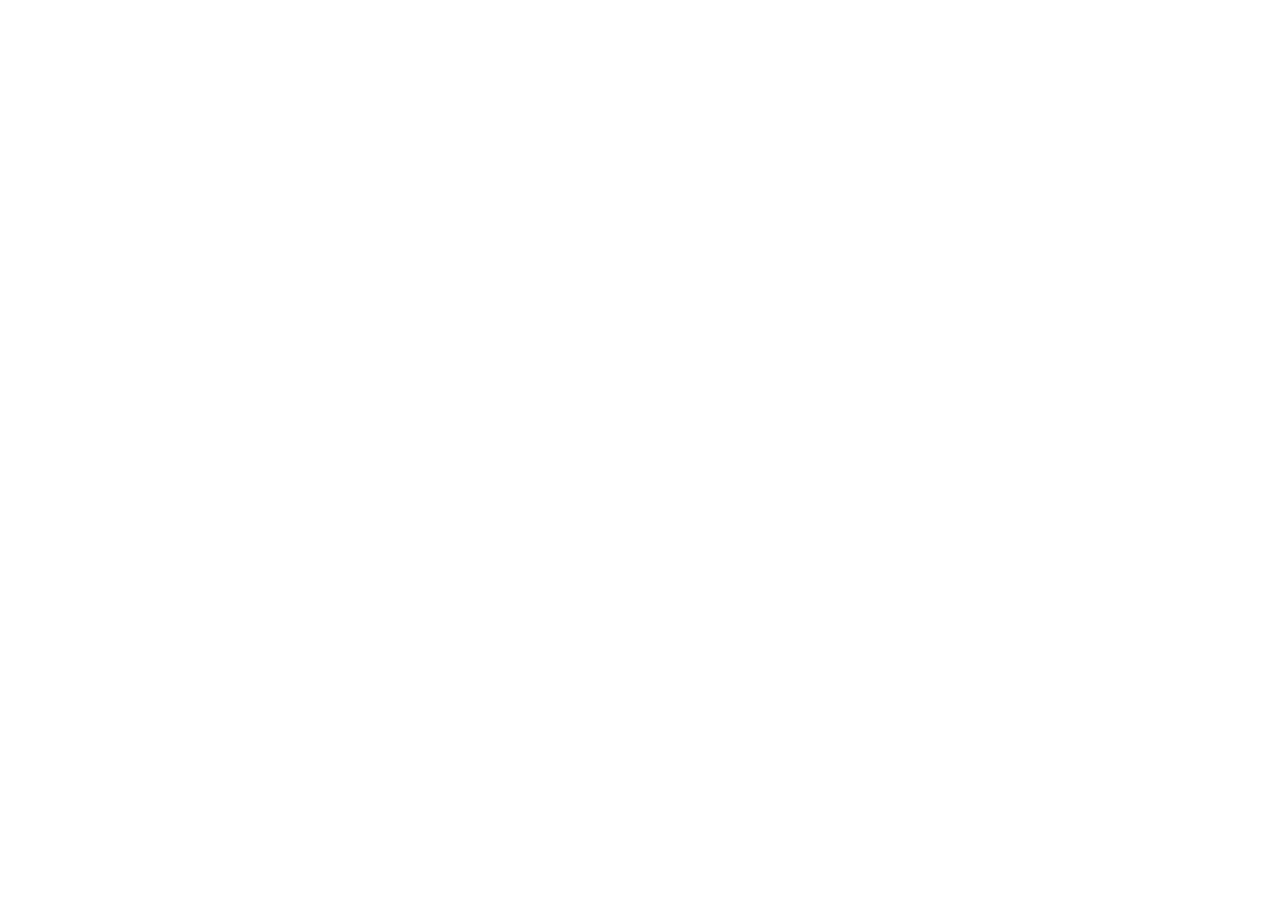
==== assets/index.html @ cc3ef2f7 "Ajout du head et ses métadonnées à la page index.html" ====
<!DOCTYPE html>
<html lang="fr">
<head>
	<meta http-equiv="X-UA-Compatible" content="IE=edge">
	<meta name="viewport" content="width=device-width, initial-scale=1.0">
	<title>Friand'Oeuf</title>
	<link href="https://cdn.jsdelivr.net/npm/bootstrap@5.3.2/dist/css/bootstrap.min.css" rel="stylesheet">
	<script src="https://cdn.jsdelivr.net/npm/bootstrap@5.3.2/dist/js/bootstrap.bundle.min.js"></script>
	<link href="assets/css/style.css" rel="stylesheet">
</head>
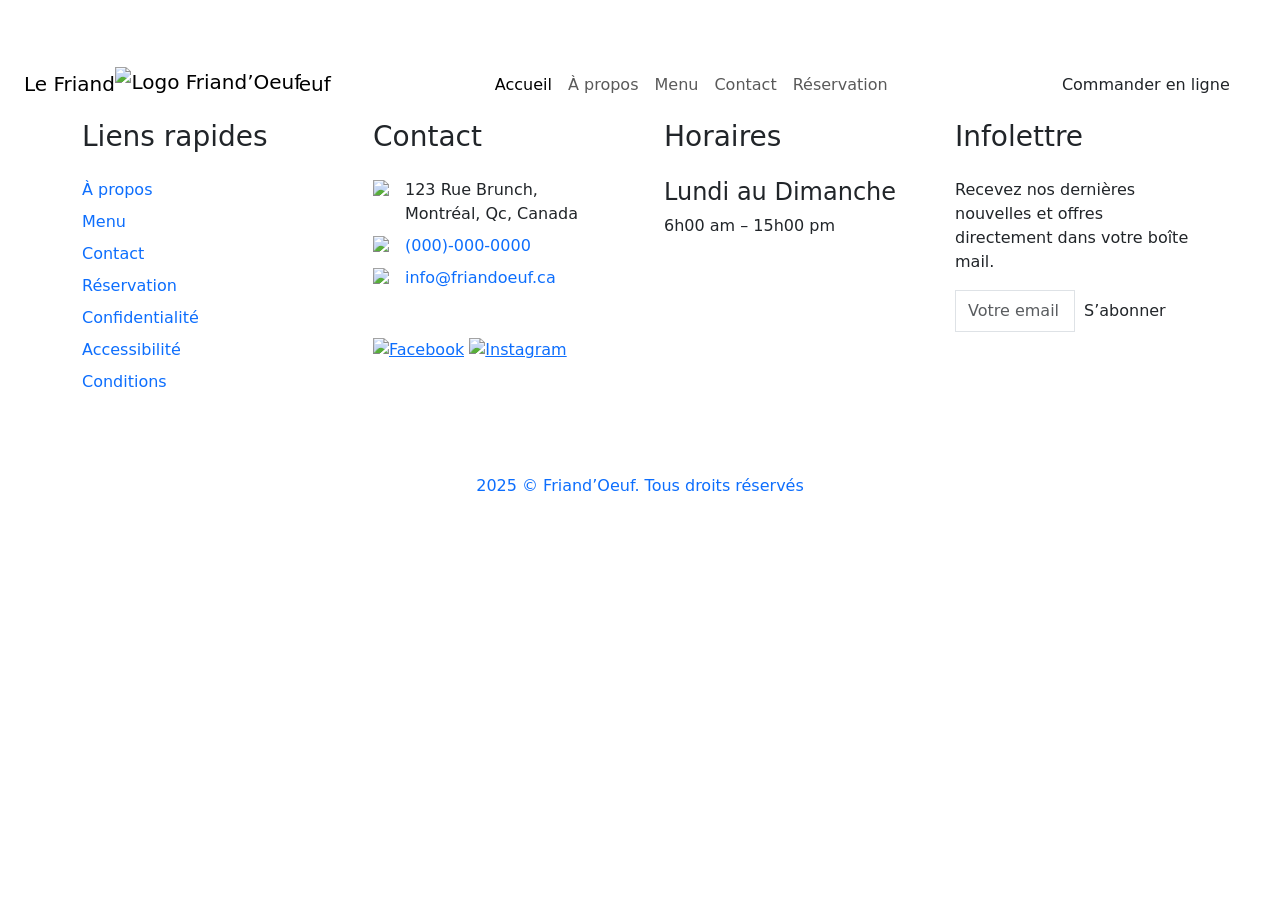
==== commit f3c4377c: "Ajout de la barre de navigation et du footer à la page index.html" ====
--- a/assets/index.html
+++ b/assets/index.html
@@ -7,4 +7,83 @@
 	<link href="https://cdn.jsdelivr.net/npm/bootstrap@5.3.2/dist/css/bootstrap.min.css" rel="stylesheet">
 	<script src="https://cdn.jsdelivr.net/npm/bootstrap@5.3.2/dist/js/bootstrap.bundle.min.js"></script>
 	<link href="assets/css/style.css" rel="stylesheet">
-</head>+</head>
+
+    <nav class="navbar navbar-expand-lg px-4 py-3 position-absolute w-100">
+        <a href="index.html" class="navbar-brand p-0" data-reveal>
+                <span class="m-0">Le Friand'<img src="assets/Images/Icônes/boiled-egg.png" style="width:28px; height:28px; margin-left:-5px; margin-right:-2.5px; margin-bottom:7px;" alt="Logo Friand’Oeuf">euf</span>
+        </a>
+        <button class="navbar-toggler" type="button" data-bs-toggle="collapse" data-bs-target="#navbarNav" aria-label="Ouvrir le menu de navigation mobile">
+        <span class="navbar-toggler-icon white-burger"></span>
+        </button>
+        <div class="collapse navbar-collapse" id="navbarNav">
+        <ul class="navbar-nav w-100 justify-content-center g-5 mb-2 mb-lg-0">
+            <li class="nav-item" data-reveal><a class="nav-link active" href="index.html">Accueil</a></li>
+            <li class="nav-item" data-reveal><a class="nav-link" href="about.html">À propos</a></li>
+            <li class="nav-item" data-reveal><a class="nav-link" href="menu.html">Menu</a></li>
+            <li class="nav-item" data-reveal><a class="nav-link" href="contact.html">Contact</a></li>
+            <li class="nav-item" data-reveal><a class="nav-link" href="reservation.html">Réservation</a></li>
+        </ul>
+        <a href="#" class="btn cta__btn--Style-2 mobile-btn py-2 px-3" style="width:280px;" data-reveal>Commander en ligne</a>
+        </div>
+    </nav>
+
+  <footer class="container-fluid footer pt-5 mt-5">
+    <div class="container py-4">
+      <div class="row g-5 mb-5">
+        <div class="col-lg-3 col-md-6 text-start">
+          <h3 class="footer-title mb-4" data-reveal>Liens rapides</h3>
+          <a href="about.html" class="footer-link d-block mb-2 text-decoration-none" data-reveal>À propos</a>
+          <a href="menu.html" class="footer-link d-block mb-2 text-decoration-none" data-reveal>Menu</a>
+          <a href="contact.html" class="footer-link d-block mb-2 text-decoration-none" data-reveal>Contact</a>
+          <a href="reservation.html" class="footer-link d-block mb-2 text-decoration-none" data-reveal>Réservation</a>
+          <a href="#" class="footer-link d-block mb-2 text-decoration-none" data-reveal>Confidentialité</a>
+          <a href="#" class="footer-link d-block mb-2 text-decoration-none" data-reveal>Accessibilité</a>
+          <a href="#" class="footer-link d-block mb-2 text-decoration-none" data-reveal>Conditions</a>
+        </div>
+
+        <div class="col-lg-3 col-md-6 text-start">
+          <h3 class="footer-title mb-4" data-reveal>Contact</h3>
+          <p class="mb-2 d-flex align-items-start">
+            <img src="assets/Images/Icônes/maps-and-flags-yellow.png" style="width:20px; height:20px; margin-right:12px; margin-top:2px;" alt="Adresse" data-reveal>
+            <span data-reveal>123 Rue Brunch, Montréal, Qc, Canada</span>
+          </p>
+          <p class="mb-2 d-flex align-items-start">
+            <img src="assets/Images/Icônes/phone-call-yellow.png" style="width:20px; height:20px; margin-right:12px; margin-top:2px;" alt="Téléphone" data-reveal>
+            <a href="#" class="text-decoration-none" data-reveal>(000)-000-0000</a>
+          </p>
+          <p class="mb-5 d-flex align-items-start">
+            <img src="assets/Images/Icônes/email-yellow.png" style="width:20px; height:20px; margin-right:12px; margin-top:2px;" alt="Email" data-reveal>
+            <a href="mailto:info@friandoeuf.ca" class="text-decoration-none" data-reveal>info@friandoeuf.ca</a>
+          </p>
+          <a href="#" aria-label="Facebook" data-reveal><img src="assets/Images/Icônes/facebook-yellow.png" style="width:30px; height:30px;" alt="Facebook"></a>
+          <a href="#" aria-label="Instagram" data-reveal><img src="assets/Images/Icônes/instagram-yellow.png" style="width:31px; height:31px;" alt="Instagram"></a>
+        </div>
+
+        <div class="col-lg-3 col-md-6 text-start">
+          <h3 class="footer-title mb-4" data-reveal>Horaires</h3>
+          <h4 data-reveal>Lundi au Dimanche</h4>
+          <p data-reveal>6h00 am – 15h00 pm</p>
+        </div>
+
+        <div class="col-lg-3 col-md-6 text-start">
+          <h3 class="footer-title mb-4" data-reveal>Infolettre</h3>
+          <p data-reveal>Recevez nos dernières nouvelles et offres directement dans votre boîte mail.</p>
+          <div class="d-flex" data-reveal>
+            <label for="newsletter-email" class="visually-hidden">Adresse email</label>
+            <input id="newsletter-email" type="email" placeholder="Votre email" class="form-control rounded-0 py-2" style="width:120px;">
+            <button class="btn cta__btn--Style-1 px-2">S’abonner</button>
+          </div>
+        </div>
+
+      </div>
+      <div class="footer__line" data-reveal></div>
+      <div class="footer__copyright pt-4 text-center">
+        <a class="text-decoration-none" href="#" data-reveal>2025 &copy; Friand’Oeuf. Tous droits réservés</a>
+      </div>
+    </div>
+  </footer>
+
+<script src="assets/js/index.js"></script>
+</body>
+</html>
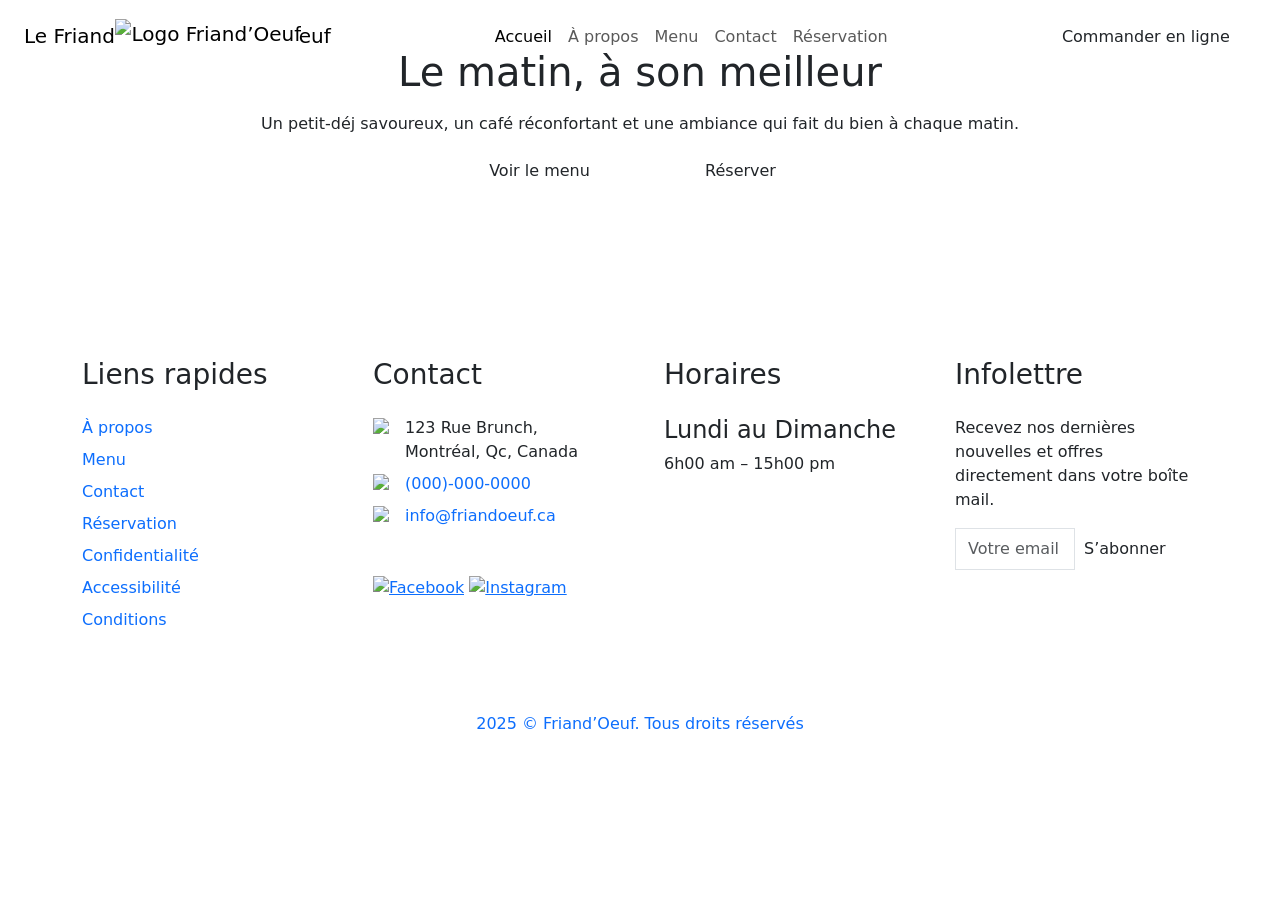
==== commit 6dbf12d4: "Ajout de la bannière d'accueil à la page index.html" ====
--- a/assets/index.html
+++ b/assets/index.html
@@ -28,61 +28,74 @@
         </div>
     </nav>
 
-  <footer class="container-fluid footer pt-5 mt-5">
-    <div class="container py-4">
-      <div class="row g-5 mb-5">
-        <div class="col-lg-3 col-md-6 text-start">
-          <h3 class="footer-title mb-4" data-reveal>Liens rapides</h3>
-          <a href="about.html" class="footer-link d-block mb-2 text-decoration-none" data-reveal>À propos</a>
-          <a href="menu.html" class="footer-link d-block mb-2 text-decoration-none" data-reveal>Menu</a>
-          <a href="contact.html" class="footer-link d-block mb-2 text-decoration-none" data-reveal>Contact</a>
-          <a href="reservation.html" class="footer-link d-block mb-2 text-decoration-none" data-reveal>Réservation</a>
-          <a href="#" class="footer-link d-block mb-2 text-decoration-none" data-reveal>Confidentialité</a>
-          <a href="#" class="footer-link d-block mb-2 text-decoration-none" data-reveal>Accessibilité</a>
-          <a href="#" class="footer-link d-block mb-2 text-decoration-none" data-reveal>Conditions</a>
+    <main>
+        <div class="hero__banner d-flex align-items-center w-100 py-5 mb-5">
+        <div class="d-flex flex-column justify-content-center align-items-center text-center w-100 px-3">
+            <h1 class="mb-3" data-reveal>Le matin, à son meilleur</h1>
+            <p data-reveal>Un petit-déj savoureux, un café réconfortant et une ambiance qui fait du bien à chaque matin.</p>
+            <div class="d-flex justify-content-center gap-3" data-reveal>
+            <a href="menu.html" class="btn cta__btn--Style-2" style="width:185px;" data-reveal>Voir le menu</a>
+            <a href="reservation.html" class="btn cta__btn--Style-1" style="width:185px;" data-reveal>Réserver</a>
+            </div>
+        </div>
         </div>
 
-        <div class="col-lg-3 col-md-6 text-start">
-          <h3 class="footer-title mb-4" data-reveal>Contact</h3>
-          <p class="mb-2 d-flex align-items-start">
-            <img src="assets/Images/Icônes/maps-and-flags-yellow.png" style="width:20px; height:20px; margin-right:12px; margin-top:2px;" alt="Adresse" data-reveal>
-            <span data-reveal>123 Rue Brunch, Montréal, Qc, Canada</span>
-          </p>
-          <p class="mb-2 d-flex align-items-start">
-            <img src="assets/Images/Icônes/phone-call-yellow.png" style="width:20px; height:20px; margin-right:12px; margin-top:2px;" alt="Téléphone" data-reveal>
-            <a href="#" class="text-decoration-none" data-reveal>(000)-000-0000</a>
-          </p>
-          <p class="mb-5 d-flex align-items-start">
-            <img src="assets/Images/Icônes/email-yellow.png" style="width:20px; height:20px; margin-right:12px; margin-top:2px;" alt="Email" data-reveal>
-            <a href="mailto:info@friandoeuf.ca" class="text-decoration-none" data-reveal>info@friandoeuf.ca</a>
-          </p>
-          <a href="#" aria-label="Facebook" data-reveal><img src="assets/Images/Icônes/facebook-yellow.png" style="width:30px; height:30px;" alt="Facebook"></a>
-          <a href="#" aria-label="Instagram" data-reveal><img src="assets/Images/Icônes/instagram-yellow.png" style="width:31px; height:31px;" alt="Instagram"></a>
+
+    <footer class="container-fluid footer pt-5 mt-5">
+        <div class="container py-4">
+        <div class="row g-5 mb-5">
+            <div class="col-lg-3 col-md-6 text-start">
+            <h3 class="footer-title mb-4" data-reveal>Liens rapides</h3>
+            <a href="about.html" class="footer-link d-block mb-2 text-decoration-none" data-reveal>À propos</a>
+            <a href="menu.html" class="footer-link d-block mb-2 text-decoration-none" data-reveal>Menu</a>
+            <a href="contact.html" class="footer-link d-block mb-2 text-decoration-none" data-reveal>Contact</a>
+            <a href="reservation.html" class="footer-link d-block mb-2 text-decoration-none" data-reveal>Réservation</a>
+            <a href="#" class="footer-link d-block mb-2 text-decoration-none" data-reveal>Confidentialité</a>
+            <a href="#" class="footer-link d-block mb-2 text-decoration-none" data-reveal>Accessibilité</a>
+            <a href="#" class="footer-link d-block mb-2 text-decoration-none" data-reveal>Conditions</a>
+            </div>
+
+            <div class="col-lg-3 col-md-6 text-start">
+            <h3 class="footer-title mb-4" data-reveal>Contact</h3>
+            <p class="mb-2 d-flex align-items-start">
+                <img src="assets/Images/Icônes/maps-and-flags-yellow.png" style="width:20px; height:20px; margin-right:12px; margin-top:2px;" alt="Adresse" data-reveal>
+                <span data-reveal>123 Rue Brunch, Montréal, Qc, Canada</span>
+            </p>
+            <p class="mb-2 d-flex align-items-start">
+                <img src="assets/Images/Icônes/phone-call-yellow.png" style="width:20px; height:20px; margin-right:12px; margin-top:2px;" alt="Téléphone" data-reveal>
+                <a href="#" class="text-decoration-none" data-reveal>(000)-000-0000</a>
+            </p>
+            <p class="mb-5 d-flex align-items-start">
+                <img src="assets/Images/Icônes/email-yellow.png" style="width:20px; height:20px; margin-right:12px; margin-top:2px;" alt="Email" data-reveal>
+                <a href="mailto:info@friandoeuf.ca" class="text-decoration-none" data-reveal>info@friandoeuf.ca</a>
+            </p>
+            <a href="#" aria-label="Facebook" data-reveal><img src="assets/Images/Icônes/facebook-yellow.png" style="width:30px; height:30px;" alt="Facebook"></a>
+            <a href="#" aria-label="Instagram" data-reveal><img src="assets/Images/Icônes/instagram-yellow.png" style="width:31px; height:31px;" alt="Instagram"></a>
+            </div>
+
+            <div class="col-lg-3 col-md-6 text-start">
+            <h3 class="footer-title mb-4" data-reveal>Horaires</h3>
+            <h4 data-reveal>Lundi au Dimanche</h4>
+            <p data-reveal>6h00 am – 15h00 pm</p>
+            </div>
+
+            <div class="col-lg-3 col-md-6 text-start">
+            <h3 class="footer-title mb-4" data-reveal>Infolettre</h3>
+            <p data-reveal>Recevez nos dernières nouvelles et offres directement dans votre boîte mail.</p>
+            <div class="d-flex" data-reveal>
+                <label for="newsletter-email" class="visually-hidden">Adresse email</label>
+                <input id="newsletter-email" type="email" placeholder="Votre email" class="form-control rounded-0 py-2" style="width:120px;">
+                <button class="btn cta__btn--Style-1 px-2">S’abonner</button>
+            </div>
+            </div>
+
         </div>
-
-        <div class="col-lg-3 col-md-6 text-start">
-          <h3 class="footer-title mb-4" data-reveal>Horaires</h3>
-          <h4 data-reveal>Lundi au Dimanche</h4>
-          <p data-reveal>6h00 am – 15h00 pm</p>
+        <div class="footer__line" data-reveal></div>
+        <div class="footer__copyright pt-4 text-center">
+            <a class="text-decoration-none" href="#" data-reveal>2025 &copy; Friand’Oeuf. Tous droits réservés</a>
         </div>
-
-        <div class="col-lg-3 col-md-6 text-start">
-          <h3 class="footer-title mb-4" data-reveal>Infolettre</h3>
-          <p data-reveal>Recevez nos dernières nouvelles et offres directement dans votre boîte mail.</p>
-          <div class="d-flex" data-reveal>
-            <label for="newsletter-email" class="visually-hidden">Adresse email</label>
-            <input id="newsletter-email" type="email" placeholder="Votre email" class="form-control rounded-0 py-2" style="width:120px;">
-            <button class="btn cta__btn--Style-1 px-2">S’abonner</button>
-          </div>
         </div>
-
-      </div>
-      <div class="footer__line" data-reveal></div>
-      <div class="footer__copyright pt-4 text-center">
-        <a class="text-decoration-none" href="#" data-reveal>2025 &copy; Friand’Oeuf. Tous droits réservés</a>
-      </div>
-    </div>
-  </footer>
+    </footer>
 
 <script src="assets/js/index.js"></script>
 </body>
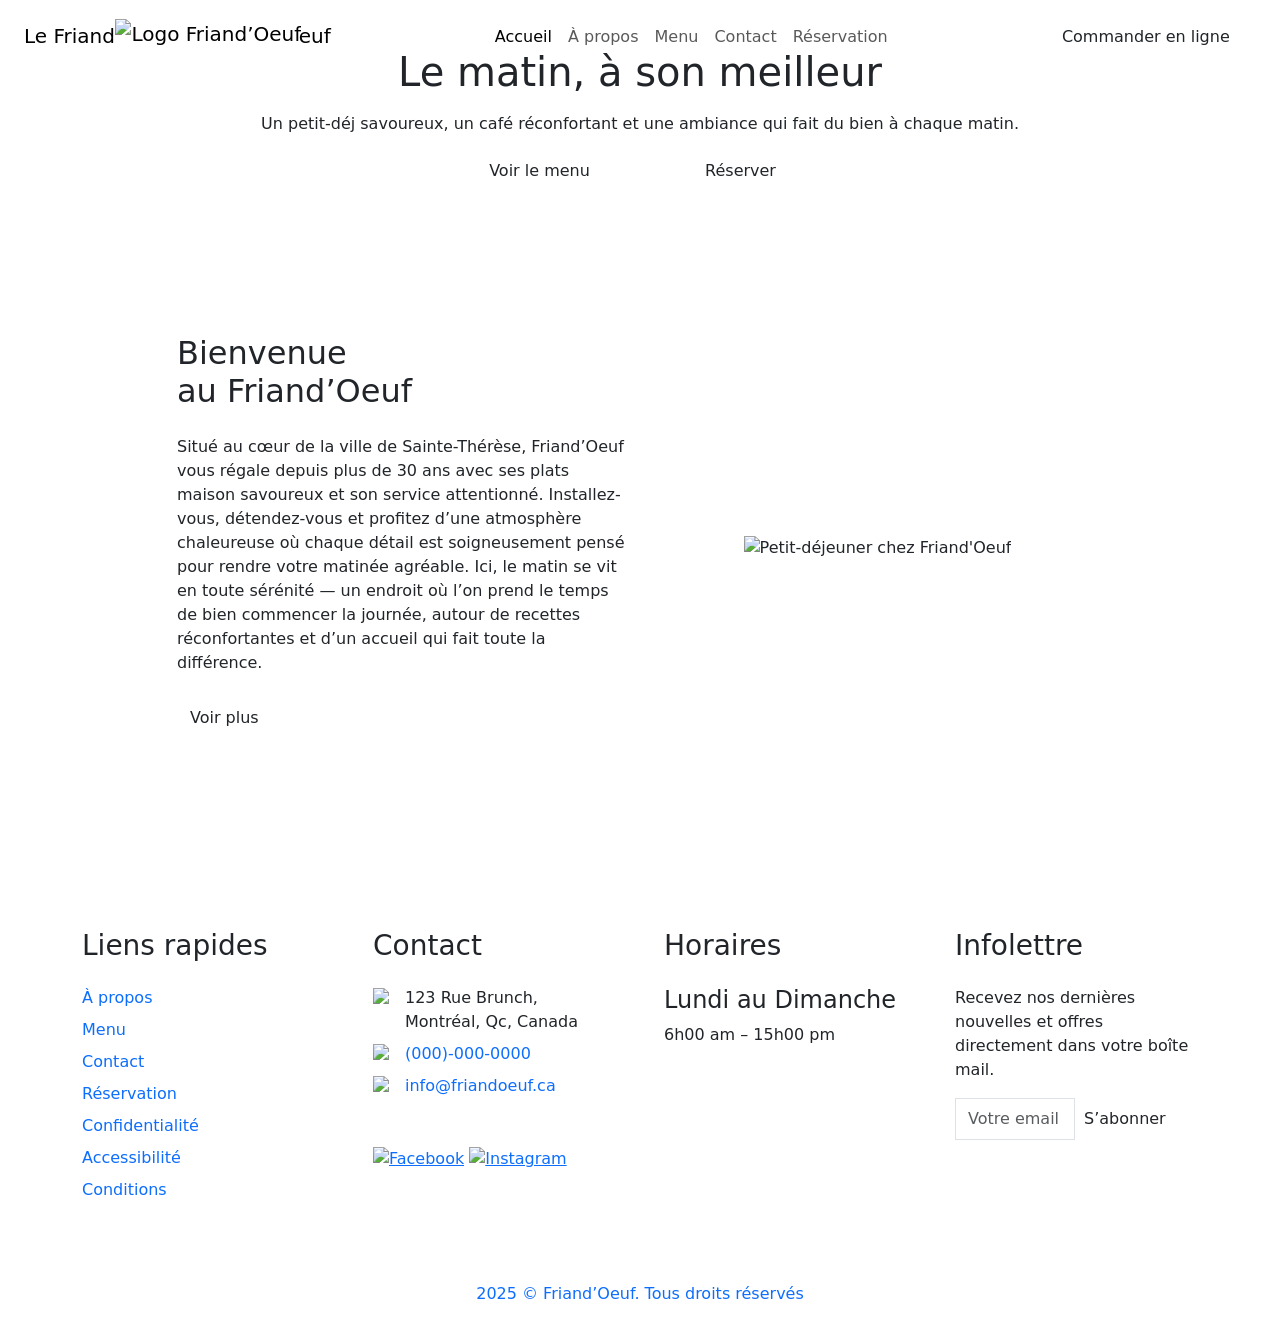
==== commit d3ecb626: "Ajout de la section de bienvenue à la page index.html" ====
--- a/assets/index.html
+++ b/assets/index.html
@@ -30,14 +30,29 @@
 
     <main>
         <div class="hero__banner d-flex align-items-center w-100 py-5 mb-5">
-        <div class="d-flex flex-column justify-content-center align-items-center text-center w-100 px-3">
-            <h1 class="mb-3" data-reveal>Le matin, à son meilleur</h1>
-            <p data-reveal>Un petit-déj savoureux, un café réconfortant et une ambiance qui fait du bien à chaque matin.</p>
-            <div class="d-flex justify-content-center gap-3" data-reveal>
-            <a href="menu.html" class="btn cta__btn--Style-2" style="width:185px;" data-reveal>Voir le menu</a>
-            <a href="reservation.html" class="btn cta__btn--Style-1" style="width:185px;" data-reveal>Réserver</a>
+            <div class="d-flex flex-column justify-content-center align-items-center text-center w-100 px-3">
+                <h1 class="mb-3" data-reveal>Le matin, à son meilleur</h1>
+                <p data-reveal>Un petit-déj savoureux, un café réconfortant et une ambiance qui fait du bien à chaque matin.</p>
+                <div class="d-flex justify-content-center gap-3" data-reveal>
+                <a href="menu.html" class="btn cta__btn--Style-2" style="width:185px;" data-reveal>Voir le menu</a>
+                <a href="reservation.html" class="btn cta__btn--Style-1" style="width:185px;" data-reveal>Réserver</a>
+                </div>
             </div>
         </div>
+
+        <div class="container-xxl py-5 mb-5 align-items-center justify-content-center text-center">
+            <div class="container">
+                <div class="row flex-column flex-lg-row align-items-center justify-content-center">
+                <div class="col-lg-5 mb-4 mb-lg-0 text-center text-lg-start">
+                    <h2 class="section-title mb-4" data-reveal>Bienvenue<br>au Friand’Oeuf</h2>
+                    <p class="section-p mb-4" data-reveal>Situé au cœur de la ville de Sainte-Thérèse, Friand’Oeuf vous régale depuis plus de 30 ans avec ses plats maison savoureux et son service attentionné. Installez-vous, détendez-vous et profitez d’une atmosphère chaleureuse où chaque détail est soigneusement pensé pour rendre votre matinée agréable. Ici, le matin se vit en toute sérénité — un endroit où l’on prend le temps de bien commencer la journée, autour de recettes réconfortantes et d’un accueil qui fait toute la différence.</p>
+                    <a href="about.html" class="btn cta__btn--Style-1 mb-4" data-reveal>Voir plus</a>
+                </div>
+                <div class="col-lg-5 text-center mt-3 mt-lg-0" data-reveal>
+                    <img src="assets/Images/Home_image.jpg" class="img-fluid w-100" alt="Petit-déjeuner chez Friand'Oeuf" data-reveal>
+                </div>
+                </div>
+            </div>
         </div>
 
 
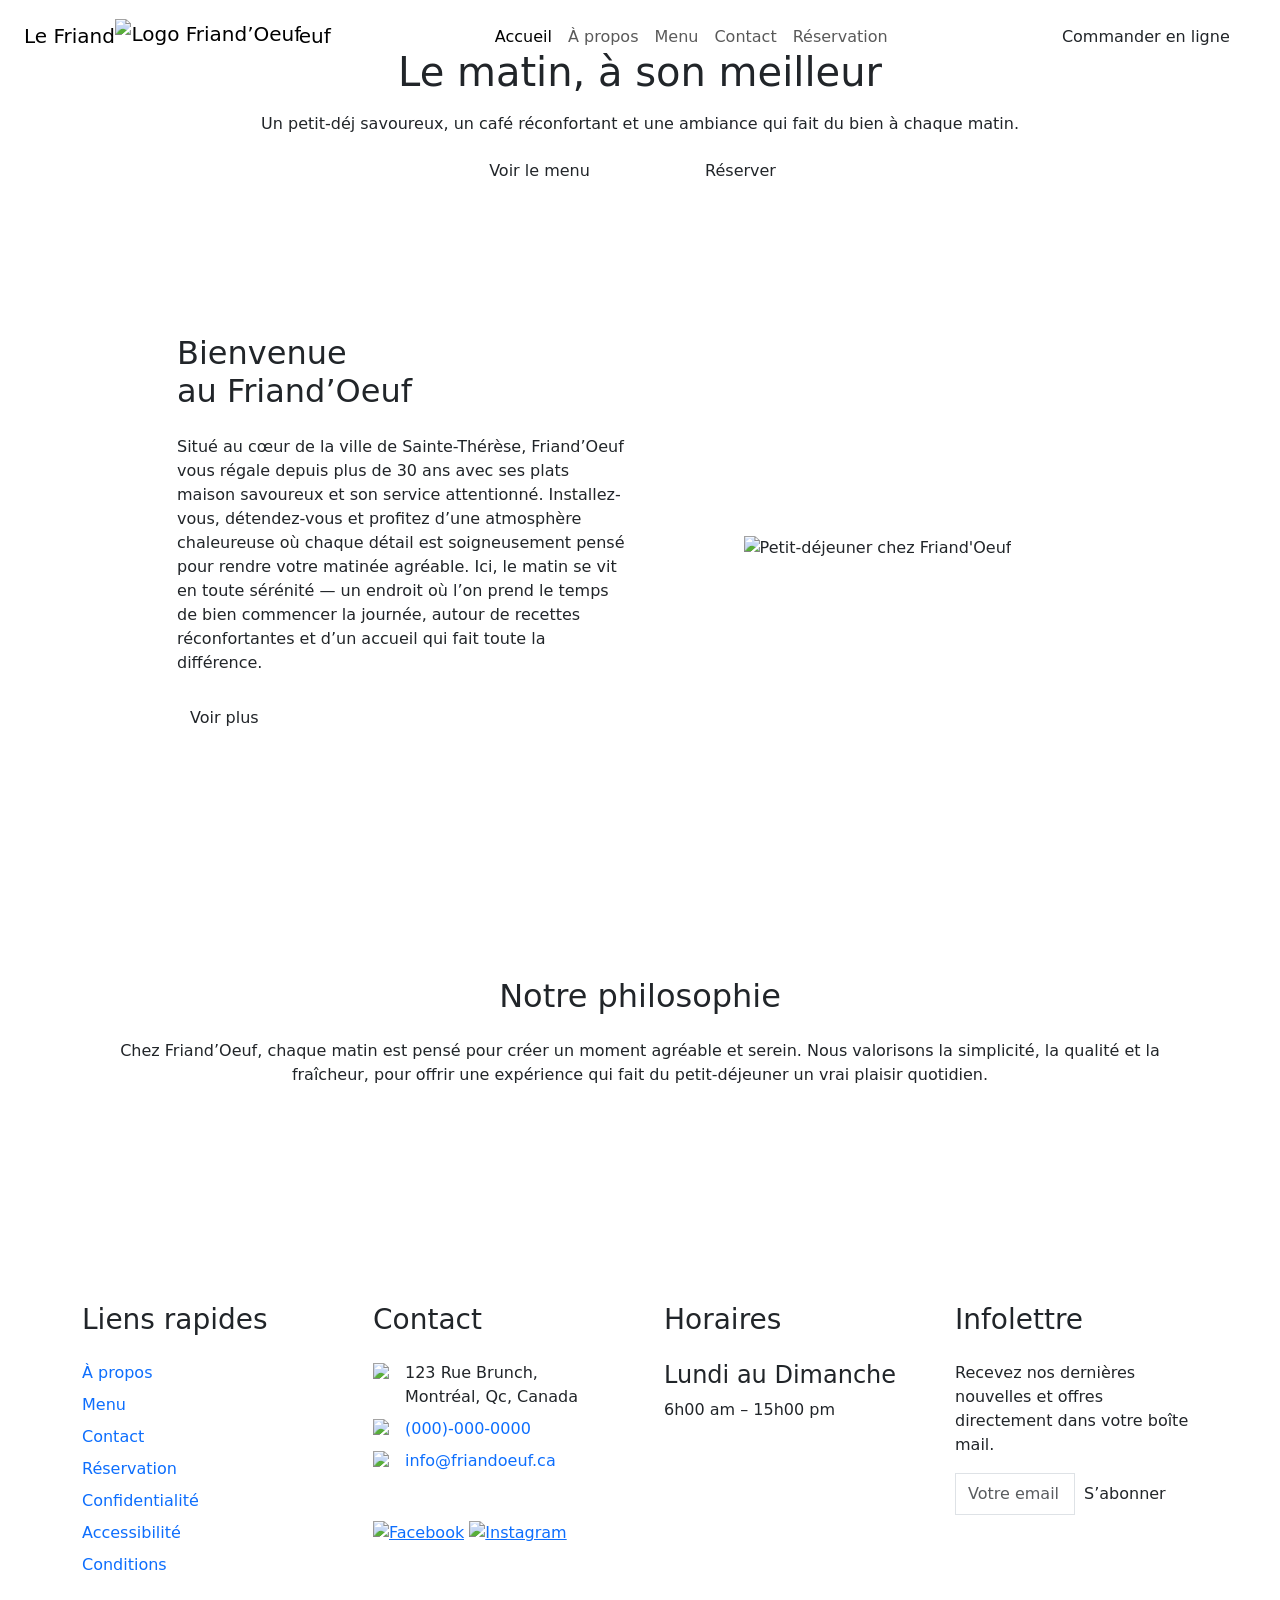
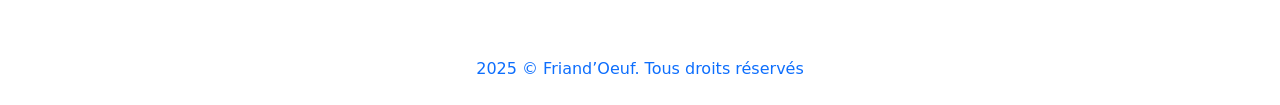
==== commit eae178b5: "Ajout de la section Notre philosophie à la page index.html" ====
--- a/assets/index.html
+++ b/assets/index.html
@@ -52,6 +52,13 @@
                     <img src="assets/Images/Home_image.jpg" class="img-fluid w-100" alt="Petit-déjeuner chez Friand'Oeuf" data-reveal>
                 </div>
                 </div>
+            </div>
+        </div>
+
+        <div class="container-fluid py-5 mb-5 philosophy_section--background-image">
+            <div class="container text-center justify-content-center align-items-center py-5">
+                <h2 class="hero__title text-center mt-4 mb-4" data-reveal>Notre philosophie</h2>
+                <p class="section--background-image-p mx-auto mb-0 text-center" data-reveal>Chez Friand’Oeuf, chaque matin est pensé pour créer un moment agréable et serein. Nous valorisons la simplicité, la qualité et la fraîcheur, pour offrir une expérience qui fait du petit-déjeuner un vrai plaisir quotidien.</p>
             </div>
         </div>
 
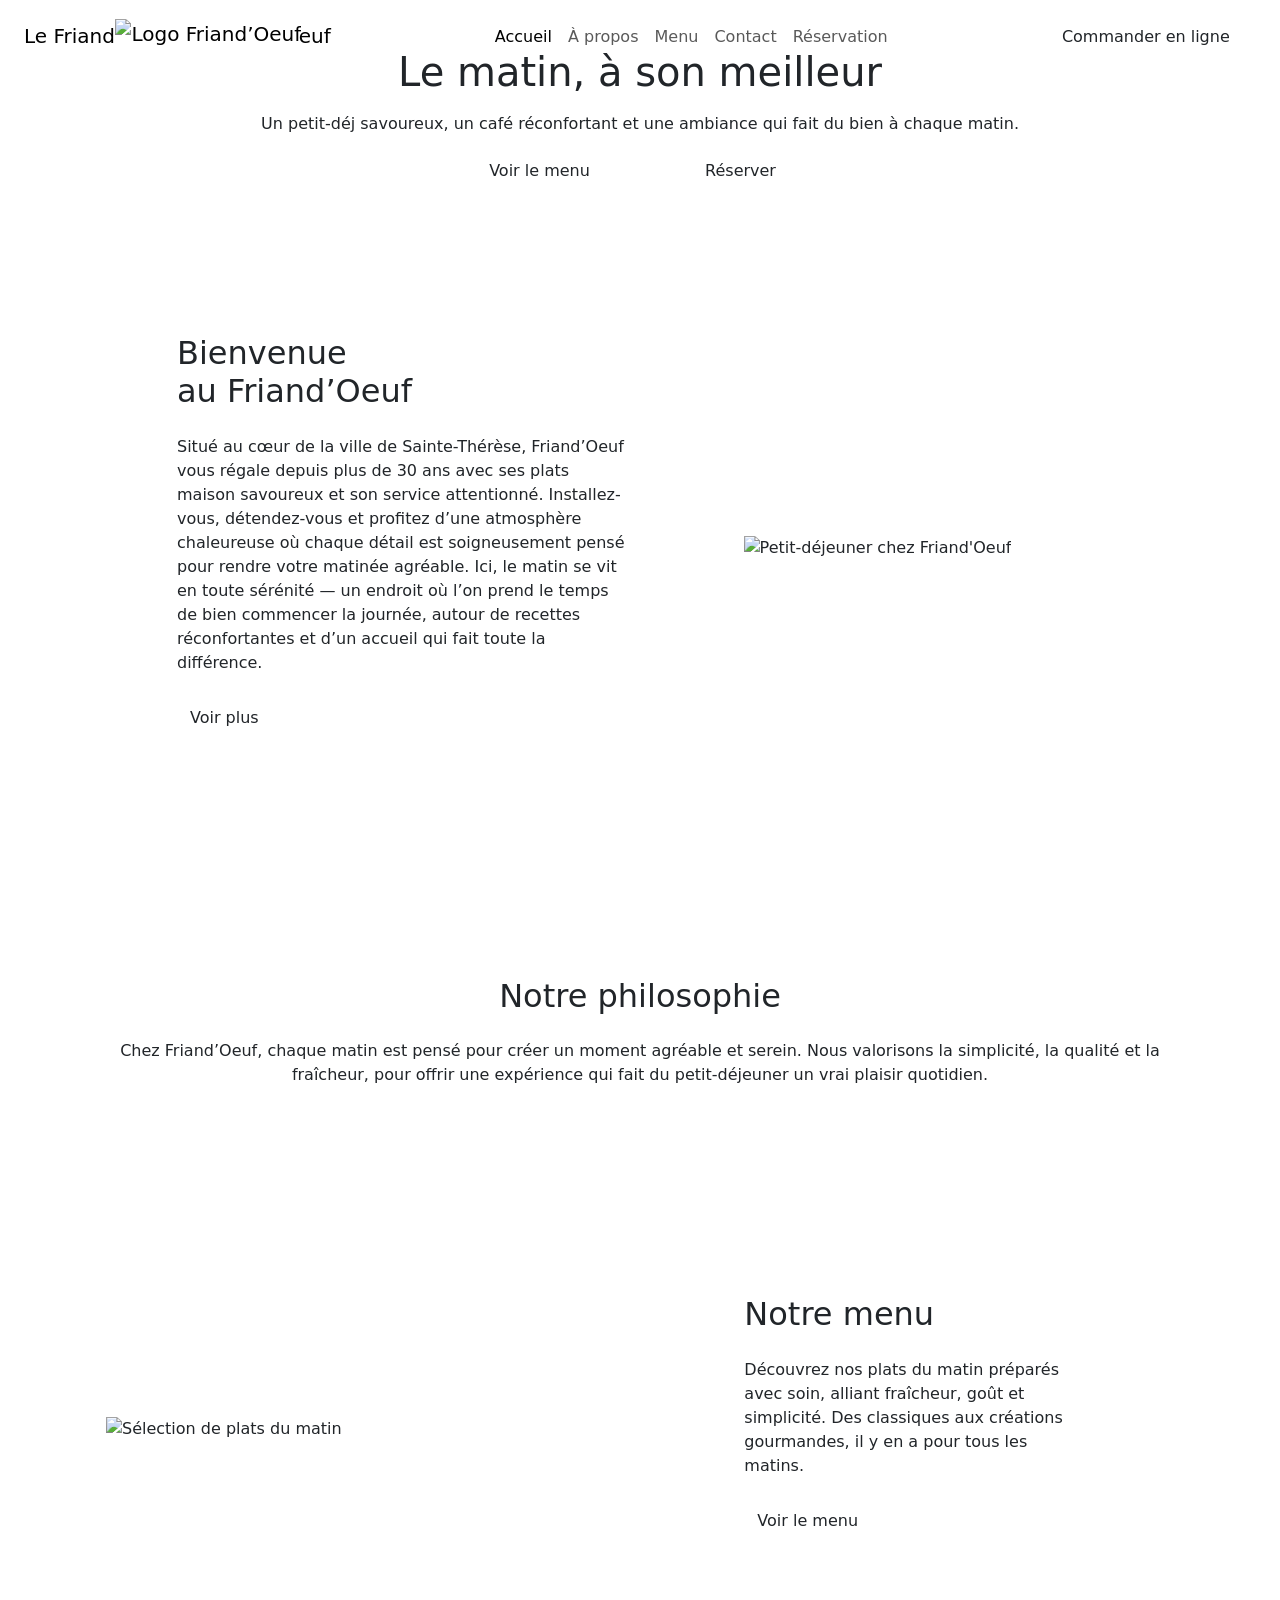
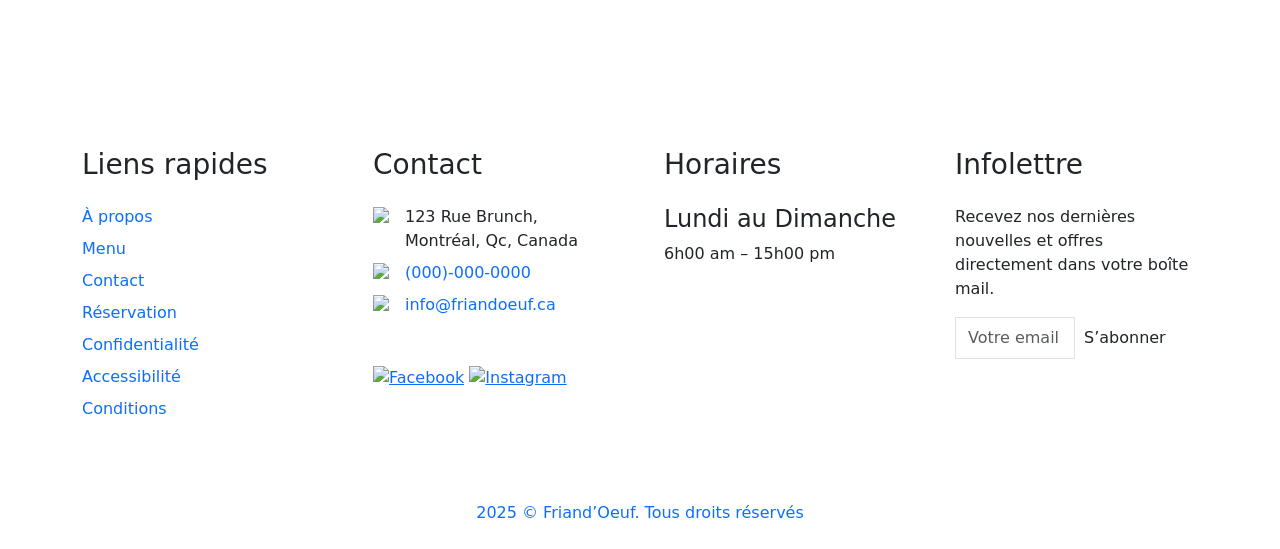
==== commit dad034b9: "Ajout de la section Notre menu à la page index.html" ====
--- a/assets/index.html
+++ b/assets/index.html
@@ -62,6 +62,25 @@
             </div>
         </div>
 
+        
+        <div class="container-xxl py-5">
+            <div class="container">
+                <div class="p-3">
+                <div class="row flex-column flex-lg-row align-items-center text-center text-lg-start">
+                    <div class="col-lg-7 mb-3 mb-lg-0" data-reveal>
+                    <img src="assets/Images/home_menu_section.jpg" class="img-fluid p-2" alt="Sélection de plats du matin" data-reveal>
+                    </div>
+                    <div class="col-lg-4 mt-3 mt-lg-0">
+                    <h2 class="section-title mb-4" data-reveal>Notre menu</h2>
+                    <p class="section-p mb-4" data-reveal>Découvrez nos plats du matin préparés avec soin, alliant fraîcheur, goût et simplicité. Des classiques aux créations gourmandes, il y en a pour tous les matins.</p>
+                    <a href="menu.html" class="btn cta__btn--Style-1 mb-4" data-reveal>Voir le menu</a>
+                    </div>
+                </div>
+                </div>
+            </div>
+        </div>
+    </main>
+
 
     <footer class="container-fluid footer pt-5 mt-5">
         <div class="container py-4">
